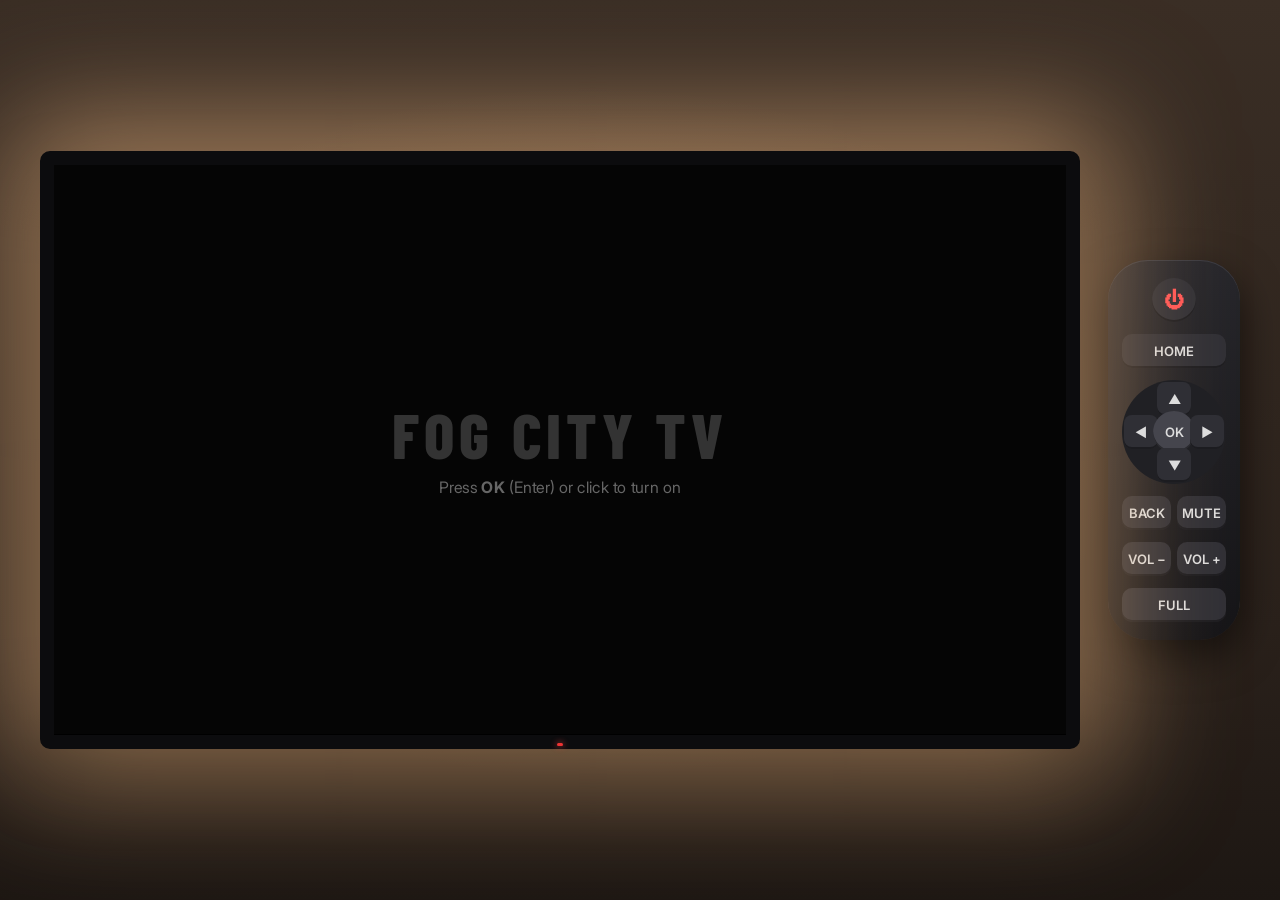
==== index.html @ ce2eee8c "Fog City TV: simulated smart TV with weather, gallery and fireplace channels Static web app (no buil" ====
<!doctype html>
<html lang="en">
<head>
<meta charset="utf-8">
<meta name="viewport" content="width=device-width, initial-scale=1">
<meta name="referrer" content="no-referrer">
<title>Fog City TV</title>
<link rel="preconnect" href="https://fonts.googleapis.com">
<link rel="preconnect" href="https://fonts.gstatic.com" crossorigin>
<link href="https://fonts.googleapis.com/css2?family=Barlow+Condensed:wght@500;600;700;800&family=Cormorant+Garamond:ital,wght@0,500;1,500&family=Inter:wght@400;500;600&display=swap" rel="stylesheet">
<link rel="stylesheet" href="styles.css">
</head>
<body>
<div id="room">
  <div id="tv">
    <div id="screen-wrap">
      <div id="stage">
        <!-- channels mount here -->
        <div id="power-screen" class="layer">
          <div class="power-inner">
            <div class="power-logo">FOG CITY TV</div>
            <div class="power-hint">Press <b>OK</b> (Enter) or click to turn on</div>
          </div>
        </div>
        <div id="osd" class="osd hidden"></div>
        <div id="crt-on" class="layer"></div>
      </div>
    </div>
    <div id="tv-led"></div>
  </div>
  <div id="remote" aria-label="Remote control">
    <button data-key="Power" class="r-power" title="Power (P)">&#x23FB;</button>
    <button data-key="Home" class="r-home" title="Home (H)">HOME</button>
    <div class="r-dpad">
      <button data-key="ArrowUp" class="r-up" title="Up">&#9650;</button>
      <button data-key="ArrowLeft" class="r-left" title="Left">&#9664;</button>
      <button data-key="Enter" class="r-ok" title="OK (Enter)">OK</button>
      <button data-key="ArrowRight" class="r-right" title="Right">&#9654;</button>
      <button data-key="ArrowDown" class="r-down" title="Down">&#9660;</button>
    </div>
    <div class="r-row">
      <button data-key="Back" title="Back (Esc)">BACK</button>
      <button data-key="Mute" title="Mute (M)">MUTE</button>
    </div>
    <div class="r-row">
      <button data-key="VolDown" title="Volume down (-)">VOL &minus;</button>
      <button data-key="VolUp" title="Volume up (+)">VOL +</button>
    </div>
    <div class="r-row">
      <button data-key="Fullscreen" title="Full screen (F)">FULL</button>
    </div>
  </div>
</div>
<script type="module" src="js/app.js"></script>
</body>
</html>
---- styles.css ----
:root {
  --wall: #2a211b;
  --glow: rgba(255, 196, 140, .55);
  --ws-blue-1: #1b2a8f;
  --ws-blue-2: #2c3fc4;
  --ws-blue-3: #4357e0;
  --ws-yellow: #ffe03a;
  --ws-orange: #f08a1c;
  --gold: #d7b46a;
}
* { box-sizing: border-box; }
html, body { margin: 0; height: 100%; background: var(--wall); overflow: hidden; color: #fff; font-family: Inter, system-ui, sans-serif; }
body.fs #remote { display: none; }
body.fs #room { padding: 0; background: #000; }
body.fs #tv { border-width: 0; border-radius: 0; box-shadow: none; }
body.fs #tv-led { display: none; }

#room {
  position: fixed; inset: 0; display: flex; align-items: center; justify-content: center; gap: 28px;
  padding: 24px;
  background:
    radial-gradient(ellipse 60% 55% at 46% 48%, rgba(255,190,130,.22), transparent 70%),
    linear-gradient(180deg, #3a2e25 0%, #2a211b 70%, #1d1713 100%);
}
#tv {
  position: relative; flex: 0 1 auto;
  border: 14px solid #0c0c0e; border-radius: 10px;
  background: #000;
  box-shadow: 0 0 120px 30px var(--glow), 0 30px 60px rgba(0,0,0,.6), inset 0 0 0 1px #222;
}
#tv-led { position: absolute; bottom: -11px; left: 50%; width: 6px; height: 3px; margin-left: -3px; background: #e33; border-radius: 2px; box-shadow: 0 0 6px #f44; }
#tv.on #tv-led { background: #39f; box-shadow: 0 0 6px #4af; opacity: .5; }
#screen-wrap { position: relative; overflow: hidden; background: #000; }
#stage { position: absolute; left: 0; top: 0; width: 1920px; height: 1080px; transform-origin: 0 0; overflow: hidden; background: #000; }
.layer { position: absolute; inset: 0; }
.hidden { display: none !important; }

/* power */
#power-screen { display: flex; align-items: center; justify-content: center; background: #050505; z-index: 50; cursor: pointer; }
.power-inner { text-align: center; }
.power-logo { font: 800 120px/1 'Barlow Condensed', sans-serif; letter-spacing: .08em; color: #333; }
.power-hint { margin-top: 24px; font-size: 30px; color: #666; }
#crt-on { pointer-events: none; z-index: 60; background: #fff; opacity: 0; }
#crt-on.run { animation: crt 700ms ease-out forwards; }
@keyframes crt {
  0% { opacity: 1; clip-path: inset(49.6% 0 49.6% 0); }
  35% { opacity: 1; clip-path: inset(49.6% 0 49.6% 0); }
  70% { opacity: .8; clip-path: inset(0 0 0 0); }
  100% { opacity: 0; clip-path: inset(0 0 0 0); }
}

/* OSD */
.osd { position: absolute; z-index: 40; right: 60px; top: 50px; padding: 18px 26px; border-radius: 14px; background: rgba(10,10,14,.78); backdrop-filter: blur(8px); font: 600 30px Inter, sans-serif; min-width: 320px; }
.osd .bar { margin-top: 12px; height: 10px; border-radius: 5px; background: #333; overflow: hidden; }
.osd .bar > i { display: block; height: 100%; background: #fff; }

/* remote */
#remote { flex: 0 0 auto; width: 132px; padding: 18px 14px; border-radius: 40px; background: linear-gradient(#26262b, #141417); box-shadow: 0 16px 40px rgba(0,0,0,.6), inset 0 1px 0 #3a3a40; display: flex; flex-direction: column; align-items: center; gap: 12px; }
#remote button { font: 600 13px Inter, sans-serif; color: #ddd; background: #2f2f35; border: 0; border-radius: 10px; padding: 9px 0; width: 100%; cursor: pointer; box-shadow: inset 0 -2px 0 rgba(0,0,0,.4); }
#remote button:hover { background: #3c3c44; }
#remote button:active { transform: translateY(1px); }
#remote .r-power { width: 44px; height: 44px; border-radius: 50%; color: #f55; font-size: 20px; padding: 0; }
.r-dpad { position: relative; width: 104px; height: 104px; border-radius: 50%; background: #202024; }
.r-dpad button { position: absolute; width: 34px !important; height: 34px; padding: 0 !important; border-radius: 8px !important; font-size: 13px !important; }
.r-dpad .r-up { left: 35px; top: 2px; } .r-dpad .r-down { left: 35px; bottom: 2px; }
.r-dpad .r-left { left: 2px; top: 35px; } .r-dpad .r-right { right: 2px; top: 35px; }
.r-dpad .r-ok { left: 31px; top: 31px; width: 42px !important; height: 42px; border-radius: 50% !important; background: #45454d !important; }
.r-row { display: flex; gap: 6px; width: 100%; }
@media (max-width: 700px) { #room { flex-direction: column; } #remote { flex-direction: row; flex-wrap: wrap; width: auto; border-radius: 20px; justify-content: center; } }

/* ---------- HOME ---------- */
.home { background: #0b0420; overflow: hidden; }
.home .sky { position: absolute; inset: 0 0 42% 0; background: linear-gradient(180deg, #0a0630 0%, #2a0f5c 45%, #6a1f8a 75%, #c23a9a 100%); }
.home .sun { position: absolute; left: 50%; top: 14%; width: 520px; height: 520px; margin-left: -260px; border-radius: 50%;
  background: linear-gradient(180deg, #ffd23f 0%, #ff8a3c 45%, #ff3d8b 100%);
  -webkit-mask: repeating-linear-gradient(180deg, #000 0 26px, transparent 26px 34px), linear-gradient(#000 0 55%, transparent 55%);
  -webkit-mask-composite: source-over;
  mask: linear-gradient(180deg, #000 0 52%, transparent 52%), repeating-linear-gradient(180deg, #000 0 22px, transparent 22px 30px);
  mask-composite: add;
  filter: drop-shadow(0 0 60px rgba(255,80,160,.6)); }
.home .ground { position: absolute; left: 0; right: 0; bottom: 0; height: 42%; background: linear-gradient(180deg, #12043a, #05010f); overflow: hidden; perspective: 380px; }
.home .grid { position: absolute; left: -50%; right: -50%; top: 0; height: 200%; transform-origin: 50% 0; transform: rotateX(72deg);
  background-image: linear-gradient(rgba(0,240,255,.75) 2px, transparent 2px), linear-gradient(90deg, rgba(0,240,255,.75) 2px, transparent 2px);
  background-size: 90px 90px; animation: gridmove 3s linear infinite; }
@keyframes gridmove { to { background-position: 0 90px; } }
.home .horizon { position: absolute; left: 0; right: 0; bottom: 42%; height: 3px; background: #ff4fd8; box-shadow: 0 0 30px 6px rgba(255,79,216,.7); }
.home .clock { position: absolute; left: 90px; top: 64px; font: 600 120px/1 Inter, sans-serif; letter-spacing: -2px; text-shadow: 0 4px 30px rgba(0,0,0,.5); }
.home .date { position: absolute; left: 96px; top: 196px; font: 600 26px Inter; letter-spacing: .18em; opacity: .85; text-transform: uppercase; }
.home .wx-chip { position: absolute; right: 90px; top: 76px; font: 600 34px Inter; display: flex; align-items: center; gap: 14px; padding: 14px 26px; border-radius: 40px; background: rgba(255,255,255,.12); backdrop-filter: blur(6px); }
.home .row-label { position: absolute; left: 96px; top: 560px; font: 700 24px Inter; letter-spacing: .24em; opacity: .9; }
.home .tiles { position: absolute; left: 90px; right: 90px; top: 610px; display: flex; gap: 48px; }
.tile { position: relative; flex: 1; height: 330px; border-radius: 18px; overflow: hidden; background: #111; box-shadow: 0 18px 40px rgba(0,0,0,.55); transition: transform .18s ease, box-shadow .18s ease; cursor: pointer; }
.tile img, .tile video { position: absolute; inset: 0; width: 100%; height: 100%; object-fit: cover; }
.tile .shade { position: absolute; inset: 0; background: linear-gradient(180deg, transparent 45%, rgba(0,0,0,.8)); }
.tile .name { position: absolute; left: 28px; bottom: 22px; font: 800 44px/1 'Barlow Condensed', sans-serif; letter-spacing: .04em; text-transform: uppercase; }
.tile .sub { position: absolute; left: 28px; bottom: 72px; font: 600 20px Inter; opacity: .85; letter-spacing: .08em; text-transform: uppercase; }
.tile.focus { transform: scale(1.06) translateY(-8px); box-shadow: 0 0 0 6px #fff, 0 26px 60px rgba(0,0,0,.7); z-index: 2; }
.home .footer { position: absolute; left: 0; right: 0; bottom: 34px; text-align: center; font: 600 20px Inter; letter-spacing: .2em; opacity: .55; }

/* ---------- WEATHER ---------- */
.wx { background: #000; font-family: 'Barlow Condensed', sans-serif; }
.wx .frame { position: absolute; inset: 0; background: linear-gradient(180deg, #0f1a6a 0%, #1b2a8f 100%); }
.wx .topbar { position: absolute; left: 40px; right: 40px; top: 30px; height: 130px; display: flex; gap: 18px; }
.wx .logo-box { width: 300px; border-radius: 6px; background: linear-gradient(180deg, #3b54e6, #1f2fa8); display: flex; align-items: center; justify-content: center; box-shadow: inset 0 2px 0 rgba(255,255,255,.25), inset 0 -3px 0 rgba(0,0,0,.35); }
.wx .title-box { flex: 1; border-radius: 6px; padding: 14px 28px; background: linear-gradient(180deg, #3b54e6, #2238c2 60%, #1d2ea6); box-shadow: inset 0 2px 0 rgba(255,255,255,.25), inset 0 -3px 0 rgba(0,0,0,.35); }
.wx .title { font: 800 64px/1 'Barlow Condensed', 'Arial Narrow', sans-serif; color: var(--ws-yellow); letter-spacing: .02em; text-shadow: 3px 3px 0 #000; text-transform: uppercase; }
.wx .subtitle { font: 700 26px/1.3 'Barlow Condensed', 'Arial Narrow', sans-serif; letter-spacing: .08em; text-transform: uppercase; }
.wx .time-box { width: 330px; border-radius: 6px; text-align: center; padding-top: 18px; background: linear-gradient(180deg, #3b54e6, #1f2fa8); box-shadow: inset 0 2px 0 rgba(255,255,255,.25), inset 0 -3px 0 rgba(0,0,0,.35); }
.wx .time { font: 800 52px/1 'Barlow Condensed', 'Arial Narrow', sans-serif; text-shadow: 2px 2px 0 #000; }
.wx .datestr { font: 700 24px 'Barlow Condensed', 'Arial Narrow', sans-serif; color: var(--ws-yellow); letter-spacing: .1em; margin-top: 6px; }
.wx .panel { position: absolute; left: 40px; right: 40px; top: 180px; bottom: 120px; border-radius: 8px; background: linear-gradient(180deg, #2a3dc9 0%, #1a2894 100%); box-shadow: inset 0 0 0 3px rgba(120,150,255,.5), inset 0 3px 0 rgba(255,255,255,.2); overflow: hidden; }
.wx .crawl { position: absolute; left: 40px; right: 40px; bottom: 30px; height: 70px; display: flex; border-radius: 4px; overflow: hidden; background: #0b1250; box-shadow: inset 0 0 0 2px rgba(120,150,255,.4); }
.wx .crawl .tag { flex: 0 0 auto; padding: 0 22px; background: linear-gradient(#ff9b2e, #d86a08); font: 800 34px/70px 'Barlow Condensed', 'Arial Narrow', sans-serif; color: #fff; text-shadow: 2px 2px 0 #7a3300; letter-spacing: .04em; }
.wx .crawl .track { position: relative; flex: 1; overflow: hidden; }
.wx .crawl .text { position: absolute; white-space: nowrap; font: 700 36px/70px 'Barlow Condensed', 'Arial Narrow', sans-serif; letter-spacing: .04em; text-transform: uppercase; will-change: transform; }
.wx .seg { position: absolute; inset: 0; opacity: 0; transition: opacity .6s ease; }
.wx .seg.active { opacity: 1; }
.wx .big-temp { font: 800 260px/1 'Barlow Condensed', 'Arial Narrow', sans-serif; color: var(--ws-yellow); -webkit-text-stroke: 6px #000; paint-order: stroke fill; text-shadow: 8px 8px 0 #000; }
.wx .lbl { font: 700 44px/1.55 'Barlow Condensed', 'Arial Narrow', sans-serif; text-transform: uppercase; letter-spacing: .04em; text-shadow: 2px 2px 0 #000; }
.wx .val { color: var(--ws-yellow); text-align: right; }
.wx .cond-name { font: 800 46px/1.05 'Barlow Condensed', 'Arial Narrow', sans-serif; max-width: 400px; margin-top: 10px; text-transform: uppercase; text-shadow: 3px 3px 0 #000; text-align: center; }
.wx .foot-note { position: absolute; right: 40px; bottom: 20px; font: 600 24px 'Barlow Condensed', 'Arial Narrow', sans-serif; letter-spacing: .08em; opacity: .8; text-transform: uppercase; }
.wx .days { position: absolute; inset: 30px; display: flex; gap: 22px; }
.wx .day { flex: 1; border-radius: 6px; background: linear-gradient(180deg, #3247d6, #1f2ea6); box-shadow: inset 0 0 0 2px rgba(140,170,255,.45); display: flex; flex-direction: column; align-items: center; padding-top: 20px; }
.wx .day .dname { font: 800 56px 'Barlow Condensed', 'Arial Narrow', sans-serif; color: var(--ws-yellow); text-shadow: 3px 3px 0 #000; }
.wx .day .dcond { font: 700 28px/1.1 'Barlow Condensed', 'Arial Narrow', sans-serif; text-transform: uppercase; text-align: center; height: 66px; padding: 0 10px; text-shadow: 2px 2px 0 #000; }
.wx .day .hl { font: 700 34px 'Barlow Condensed', 'Arial Narrow', sans-serif; margin-top: 10px; text-shadow: 2px 2px 0 #000; }
.wx .day .hl b { font: 800 64px 'Barlow Condensed', 'Arial Narrow', sans-serif; color: var(--ws-yellow); -webkit-text-stroke: 2px #000; paint-order: stroke fill; margin-left: 12px; }
.wx .fc-text { position: absolute; inset: 40px 60px; display: flex; flex-direction: column; gap: 36px; }
.wx .fc-text h3 { margin: 0; font: 800 52px 'Barlow Condensed', 'Arial Narrow', sans-serif; color: var(--ws-yellow); text-shadow: 3px 3px 0 #000; text-transform: uppercase; }
.wx .fc-text p { margin: 4px 0 0; font: 700 44px/1.25 'Barlow Condensed', 'Arial Narrow', sans-serif; text-transform: uppercase; text-shadow: 2px 2px 0 #000; }
.wx .skycam { position: absolute; inset: 0; overflow: hidden; }
.wx .skycam img { position: absolute; inset: -3%; width: 106%; height: 106%; object-fit: cover; opacity: 0; transition: opacity 2s ease; }
.wx .skycam img.show { opacity: 1; animation: kenburns 40s ease-in-out infinite alternate; }
@keyframes kenburns { from { transform: scale(1) translate(0,0); } to { transform: scale(1.06) translate(-1.5%, -1%); } }
.wx .skycam canvas { position: absolute; inset: 0; width: 100%; height: 100%; pointer-events: none; }
.wx .sc-lower { position: absolute; left: 36px; bottom: 36px; display: flex; align-items: stretch; }
.wx .sc-lower .l1 { padding: 10px 26px; background: linear-gradient(#3b54e6, #1f2fa8); box-shadow: inset 0 0 0 2px rgba(150,180,255,.5); }
.wx .sc-lower .l1 b { display: block; font: 800 46px/1 'Barlow Condensed', 'Arial Narrow', sans-serif; color: var(--ws-yellow); text-shadow: 3px 3px 0 #000; }
.wx .sc-lower .l1 span { font: 700 24px 'Barlow Condensed', 'Arial Narrow', sans-serif; letter-spacing: .1em; text-transform: uppercase; }
.wx .sc-lower .live { align-self: flex-end; margin-left: 10px; padding: 6px 16px; background: #d81f26; font: 800 30px 'Barlow Condensed', 'Arial Narrow', sans-serif; letter-spacing: .08em; animation: blink 2s steps(2) infinite; }
@keyframes blink { 50% { opacity: .55; } }
.wx .sc-temp { position: absolute; right: 36px; top: 30px; padding: 8px 22px; background: linear-gradient(#3b54e6, #1f2fa8); box-shadow: inset 0 0 0 2px rgba(150,180,255,.5); font: 800 72px/1 'Barlow Condensed', 'Arial Narrow', sans-serif; color: var(--ws-yellow); text-shadow: 3px 3px 0 #000; }
.wx .radar { position: absolute; inset: 0; background: #1730b8; overflow: hidden; }
.wx .radar .tiles { position: absolute; left: 0; top: 0; }
.wx .radar .tiles img { position: absolute; width: 256px; height: 256px; image-rendering: pixelated; }
.wx .radar .base img { filter: brightness(0) invert(1); opacity: .55; }
.wx .radar .rframe { opacity: 0; }
.wx .radar .rframe.on { opacity: .92; }
.wx .radar .city { position: absolute; font: 700 26px 'Barlow Condensed', 'Arial Narrow', sans-serif; letter-spacing: .06em; text-transform: uppercase; text-shadow: 2px 2px 0 #000; white-space: nowrap; transform: translate(-6px, -50%); }
.wx .radar .city::before { content: ''; display: inline-block; width: 10px; height: 10px; background: #fff; border-radius: 50%; margin-right: 8px; box-shadow: 1px 1px 0 #000; vertical-align: middle; }
.wx .radar .city.home { color: var(--ws-yellow); font-size: 32px; }
.wx .radar .legend { position: absolute; left: 30px; bottom: 22px; display: flex; align-items: center; gap: 12px; padding: 8px 16px; background: rgba(5,10,60,.85); font: 700 24px 'Barlow Condensed', 'Arial Narrow', sans-serif; letter-spacing: .08em; }
.wx .radar .legend i { display: inline-block; width: 34px; height: 18px; }
.wx .radar .rtime { position: absolute; right: 26px; top: 22px; padding: 6px 18px; background: rgba(5,10,60,.85); font: 800 40px 'Barlow Condensed', 'Arial Narrow', sans-serif; color: var(--ws-yellow); }
.wx .radar .credit { position: absolute; right: 26px; bottom: 22px; font: 600 18px Inter; opacity: .7; }
.wx .alert-box { position: absolute; inset: 40px 60px; }
.wx .alert-box h3 { margin: 0 0 18px; font: 800 60px 'Barlow Condensed', 'Arial Narrow', sans-serif; color: #ff5148; text-shadow: 3px 3px 0 #000; text-transform: uppercase; }
.wx .alert-box p { margin: 0; font: 700 38px/1.25 'Barlow Condensed', 'Arial Narrow', sans-serif; text-transform: uppercase; text-shadow: 2px 2px 0 #000; }
.wx .intro { position: absolute; inset: 0; z-index: 10; background: radial-gradient(ellipse at center, #1c2a9a 0%, #050a35 75%); display: flex; align-items: center; justify-content: center; transition: opacity .8s ease; }
.wx .intro svg { width: 1300px; animation: flyin 2.2s cubic-bezier(.2,.9,.2,1) both; }
@keyframes flyin { 0% { transform: scale(.05) rotate(-25deg); opacity: 0; } 60% { transform: scale(1.08) rotate(2deg); opacity: 1; } 100% { transform: scale(1) rotate(0); } }
.wx .flash { position: absolute; inset: 0; background: #fff; opacity: 0; pointer-events: none; z-index: 9; }
.wx .flash.go { animation: flash .5s ease-out; }
@keyframes flash { 0% { opacity: .55; } 15% { opacity: .05; } 25% { opacity: .45; } 100% { opacity: 0; } }
.wx .offline { position: absolute; left: 90px; top: 186px; z-index: 5; padding: 4px 12px; background: #b3261e; font: 700 20px Inter; letter-spacing: .06em; }
.wx canvas.icon { image-rendering: pixelated; }

/* ---------- FIREPLACE ---------- */
.fire { background: #000; }
.fire video { position: absolute; inset: 0; width: 100%; height: 100%; object-fit: cover; transition: opacity .6s linear; }
.fire .dim { position: absolute; inset: 0; background: #000; opacity: 0; transition: opacity 1s linear; pointer-events: none; }
.fire .hint { position: absolute; right: 50px; bottom: 44px; display: flex; gap: 12px; padding: 10px 14px; border-radius: 40px; background: rgba(15,15,18,.6); backdrop-filter: blur(6px); transition: opacity 1s ease; }
.fire .hint span { width: 54px; height: 54px; border-radius: 50%; background: rgba(255,255,255,.12); display: flex; align-items: center; justify-content: center; font: 700 20px Inter; }
.fire .menu { position: absolute; left: 50%; top: 50%; width: 420px; margin: -150px 0 0 -210px; padding: 24px; border-radius: 18px; background: rgba(14,14,16,.88); backdrop-filter: blur(10px); }
.fire .menu h4 { margin: 0 0 16px; font: 600 30px Inter; }
.fire .menu div { padding: 14px 18px; border-radius: 10px; font: 500 28px Inter; }
.fire .menu div.sel { background: #f2b630; color: #111; }
.fire .timer-chip { position: absolute; left: 50px; bottom: 44px; padding: 10px 20px; border-radius: 30px; background: rgba(15,15,18,.6); font: 600 24px Inter; }

/* ---------- GALLERY ---------- */
.gal { background: #1a1714; }
.gal .wallpaper { position: absolute; inset: 0; background: radial-gradient(ellipse at 50% 40%, #2b2621, #12100e); }
.gal .art { position: absolute; inset: 0; display: flex; align-items: center; justify-content: center; transition: opacity 1.2s ease; }
.gal .mat { position: relative; display: flex; align-items: center; justify-content: center; box-shadow: 0 30px 80px rgba(0,0,0,.6); transition: padding .4s ease, background-color .4s ease; }
.gal .mat::after { content: ''; position: absolute; inset: 0; pointer-events: none; box-shadow: inset 0 0 0 6px #111, inset 0 0 0 7px rgba(255,255,255,.08), inset 0 2px 8px rgba(0,0,0,.35); }
.gal .mat .bevel { position: relative; padding: 0; }
.gal .mat .bevel::before { content: ''; position: absolute; inset: -7px; border: 7px solid; border-color: rgba(255,255,255,.75) rgba(0,0,0,.08) rgba(0,0,0,.12) rgba(255,255,255,.55); pointer-events: none; }
.gal .mat.nomat .bevel::before { display: none; }
.gal .mat img { display: block; max-width: 1500px; max-height: 860px; filter: contrast(1.04) saturate(1.04); }
.gal .canvas-tex { position: absolute; inset: 0; pointer-events: none; mix-blend-mode: overlay; opacity: .28; background-image: url("data:image/svg+xml;utf8,<svg xmlns='http://www.w3.org/2000/svg' width='220' height='220'><filter id='n'><feTurbulence type='fractalNoise' baseFrequency='.9' numOctaves='2' stitchTiles='stitch'/><feColorMatrix values='0 0 0 0 .5  0 0 0 0 .5  0 0 0 0 .5  0 0 0 1.4 -.2'/></filter><rect width='100%' height='100%' filter='url(%23n)'/></svg>"); }
.gal .caption { position: absolute; left: 60px; bottom: 44px; padding: 14px 22px; border-radius: 10px; background: rgba(10,9,8,.65); backdrop-filter: blur(6px); transition: opacity .8s ease; max-width: 1100px; }
.gal .caption b { display: block; font: italic 500 40px 'Cormorant Garamond', serif; }
.gal .caption span { font: 500 22px Inter; opacity: .8; }
.gal .night { position: absolute; inset: 0; background: #000; pointer-events: none; transition: opacity 3s ease; }
.gal .status { position: absolute; inset: 0; display: flex; align-items: center; justify-content: center; font: italic 500 48px 'Cormorant Garamond', serif; opacity: .8; }
.gal .menu { position: absolute; left: 0; top: 0; bottom: 0; width: 1920px; display: flex; background: linear-gradient(90deg, rgba(8,7,6,.94) 0%, rgba(8,7,6,.86) 32%, rgba(8,7,6,.55) 100%); backdrop-filter: blur(4px); }
.gal .menu .side { width: 470px; padding: 70px 50px; }
.gal .menu h2 { margin: 0 0 30px; font: italic 500 56px 'Cormorant Garamond', serif; }
.gal .menu .item { display: flex; justify-content: space-between; padding: 11px 16px; border-radius: 8px; font: 500 26px Inter; color: #cfc8bc; }
.gal .menu .item em { font-style: normal; color: var(--gold); font-size: 22px; }
.gal .menu .item.cur { color: #fff; }
.gal .menu .item.focus { box-shadow: inset 0 0 0 2px var(--gold); color: #fff; background: rgba(215,180,106,.08); }
.gal .menu .sep { height: 26px; }
.gal .menu .pane { flex: 1; padding: 70px 70px 40px 30px; }
.gal .menu .pane h3 { margin: 0 0 6px; font: italic 500 50px 'Cormorant Garamond', serif; }
.gal .menu .pane .note { margin-bottom: 26px; font: 400 20px Inter; opacity: .65; }
.gal .opts { display: grid; grid-template-columns: repeat(3, 380px); gap: 26px; }
.gal .opt { position: relative; height: 240px; border-radius: 6px; display: flex; align-items: center; justify-content: center; outline: 3px solid transparent; outline-offset: 6px; }
.gal .opt.focus { outline-color: var(--gold); }
.gal .opt img { max-width: 100%; max-height: 100%; display: block; }
.gal .opt label { position: absolute; left: 0; bottom: -30px; font: italic 500 22px 'Cormorant Garamond', serif; opacity: .8; }
.gal .opt.cur label::after { content: ' (current)'; }
.gal .list-opts { display: flex; flex-direction: column; gap: 10px; width: 520px; }
.gal .list-opts div { padding: 16px 22px; border-radius: 8px; font: 500 28px Inter; background: rgba(255,255,255,.04); }
.gal .list-opts div.focus { box-shadow: inset 0 0 0 2px var(--gold); }
.gal .list-opts div.cur::after { content: '  \2713'; color: var(--gold); }
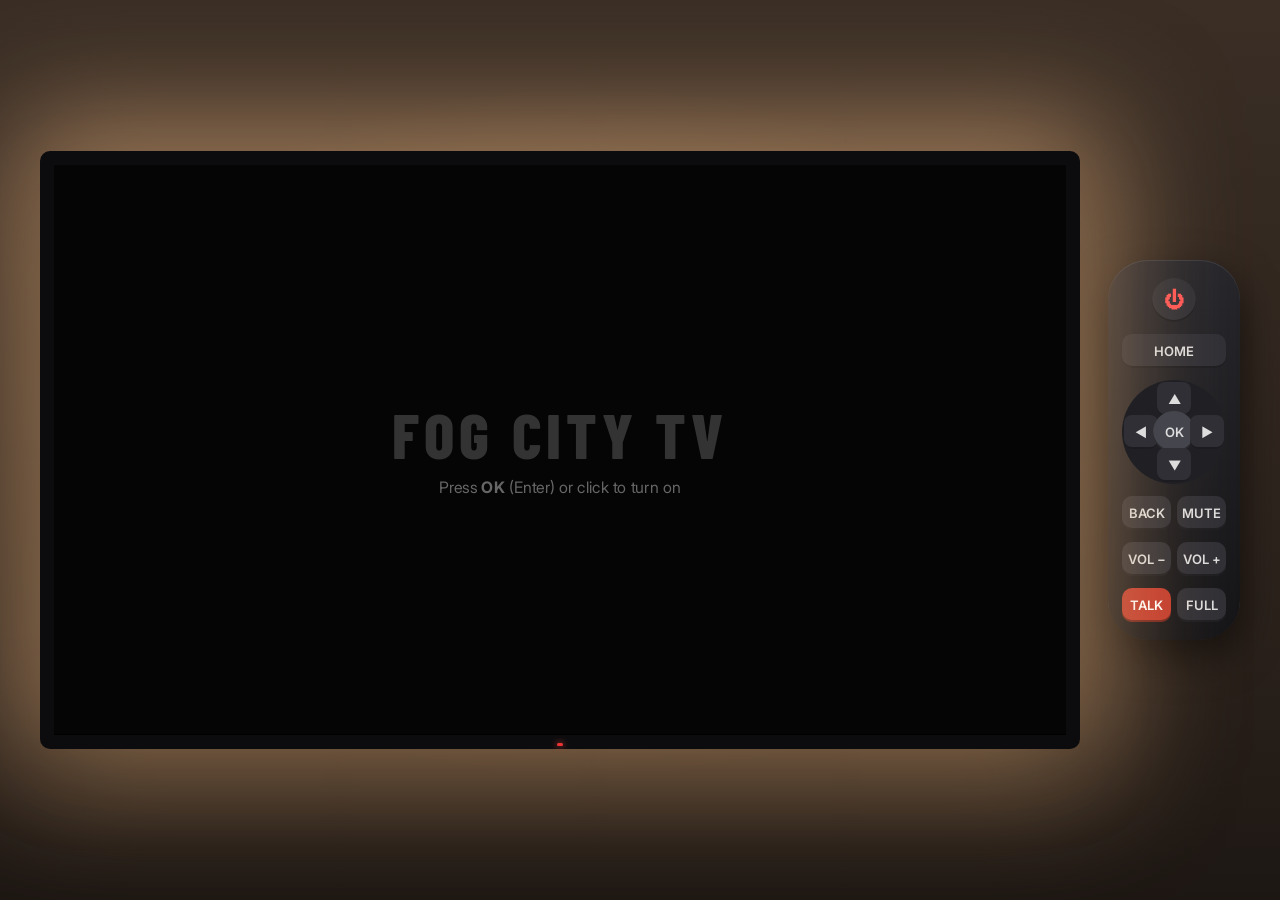
==== commit ce58813c: "Add Fog City Talk: a Claude channel that answers by voice and runs the TV - js/talk.js: talk overlay" ====
--- a/index.html
+++ b/index.html
@@ -47,6 +47,7 @@
       <button data-key="VolUp" title="Volume up (+)">VOL +</button>
     </div>
     <div class="r-row">
+      <button data-key="Talk" class="r-talk" title="Talk to Claude (T)">TALK</button>
       <button data-key="Fullscreen" title="Full screen (F)">FULL</button>
     </div>
   </div>
--- a/styles.css
+++ b/styles.css
@@ -88,11 +88,11 @@
 .home .date { position: absolute; left: 96px; top: 196px; font: 600 26px Inter; letter-spacing: .18em; opacity: .85; text-transform: uppercase; }
 .home .wx-chip { position: absolute; right: 90px; top: 76px; font: 600 34px Inter; display: flex; align-items: center; gap: 14px; padding: 14px 26px; border-radius: 40px; background: rgba(255,255,255,.12); backdrop-filter: blur(6px); }
 .home .row-label { position: absolute; left: 96px; top: 560px; font: 700 24px Inter; letter-spacing: .24em; opacity: .9; }
-.home .tiles { position: absolute; left: 90px; right: 90px; top: 610px; display: flex; gap: 48px; }
+.home .tiles { position: absolute; left: 90px; right: 90px; top: 610px; display: flex; gap: 32px; }
 .tile { position: relative; flex: 1; height: 330px; border-radius: 18px; overflow: hidden; background: #111; box-shadow: 0 18px 40px rgba(0,0,0,.55); transition: transform .18s ease, box-shadow .18s ease; cursor: pointer; }
 .tile img, .tile video { position: absolute; inset: 0; width: 100%; height: 100%; object-fit: cover; }
 .tile .shade { position: absolute; inset: 0; background: linear-gradient(180deg, transparent 45%, rgba(0,0,0,.8)); }
-.tile .name { position: absolute; left: 28px; bottom: 22px; font: 800 44px/1 'Barlow Condensed', sans-serif; letter-spacing: .04em; text-transform: uppercase; }
+.tile .name { position: absolute; left: 28px; bottom: 22px; white-space: nowrap; font: 800 36px/1 'Barlow Condensed', sans-serif; letter-spacing: .04em; text-transform: uppercase; }
 .tile .sub { position: absolute; left: 28px; bottom: 72px; font: 600 20px Inter; opacity: .85; letter-spacing: .08em; text-transform: uppercase; }
 .tile.focus { transform: scale(1.06) translateY(-8px); box-shadow: 0 0 0 6px #fff, 0 26px 60px rgba(0,0,0,.7); z-index: 2; }
 .home .footer { position: absolute; left: 0; right: 0; bottom: 34px; text-align: center; font: 600 20px Inter; letter-spacing: .2em; opacity: .55; }
@@ -215,3 +215,48 @@
 .gal .list-opts div { padding: 16px 22px; border-radius: 8px; font: 500 28px Inter; background: rgba(255,255,255,.04); }
 .gal .list-opts div.focus { box-shadow: inset 0 0 0 2px var(--gold); }
 .gal .list-opts div.cur::after { content: '  \2713'; color: var(--gold); }
+
+/* ===== Fog City Talk ===== */
+.talk { position: absolute; z-index: 35; left: 160px; right: 160px; bottom: 50px; height: 520px; display: flex; flex-direction: column;
+  border-radius: 10px; overflow: hidden; background: linear-gradient(180deg, rgba(14,22,84,.94), rgba(6,10,44,.96));
+  box-shadow: 0 0 0 3px rgba(120,150,255,.55), 0 30px 80px rgba(0,0,0,.6); font-family: Inter, sans-serif; }
+.talk.hidden { display: none; }
+.talk.full { left: 120px; right: 120px; top: 250px; bottom: 60px; height: auto; }
+.talk-head { flex: 0 0 auto; display: flex; align-items: center; gap: 22px; height: 64px; background: linear-gradient(#ff9b2e, #d86a08); padding-right: 24px; }
+.talk-tag { padding: 0 24px; font: 800 38px/64px 'Barlow Condensed', 'Arial Narrow', sans-serif; letter-spacing: .05em; color: #fff; text-shadow: 2px 2px 0 #7a3300; background: #0b1250; }
+.talk-status { font: 800 26px 'Barlow Condensed', sans-serif; letter-spacing: .12em; color: #fff; }
+.talk-status:empty { display: none; }
+.talk.busy .talk-status::after, .talk.listening .talk-status::after { content: ''; display: inline-block; width: 14px; height: 14px; margin-left: 12px; border-radius: 50%; background: #fff; animation: talkpulse 1s infinite; }
+.talk.offair .talk-head { background: linear-gradient(#777, #444); }
+.talk.offair .talk-tag { text-shadow: none; }
+.talk-help { margin-left: auto; font: 600 18px Inter; letter-spacing: .14em; opacity: .85; }
+@keyframes talkpulse { 50% { opacity: .2; } }
+.talk-log { flex: 1; overflow-y: auto; padding: 22px 34px; display: flex; flex-direction: column; gap: 16px; scroll-behavior: smooth; }
+.talk-line { display: flex; gap: 20px; font: 500 32px/1.35 Inter, sans-serif; }
+.talk-line b { flex: 0 0 140px; font: 800 30px/1.4 'Barlow Condensed', sans-serif; letter-spacing: .08em; color: var(--ws-yellow); text-align: right; }
+.talk-line.you b { color: #9fc0ff; }
+.talk-line.you span { color: #cfdcff; }
+.talk-line.host span { text-shadow: 1px 1px 0 rgba(0,0,0,.5); }
+.talk-line.pending span { opacity: .7; font-style: italic; }
+.talk-line.note { font-size: 26px; color: #ffd28a; }
+.talk-line.note b { flex-basis: 140px; }
+.talk-chips { display: flex; flex-wrap: wrap; gap: 12px; margin-left: 160px; }
+.talk-chips button { font: 600 24px Inter; color: #fff; background: rgba(120,150,255,.18); border: 2px solid rgba(160,185,255,.5); border-radius: 30px; padding: 10px 22px; cursor: pointer; }
+.talk-chips button:hover { background: rgba(120,150,255,.38); }
+.talk-bar { flex: 0 0 auto; display: flex; gap: 14px; padding: 16px 22px; background: rgba(0,0,0,.35); border-top: 2px solid rgba(120,150,255,.35); }
+.talk-bar input { flex: 1; min-width: 0; font: 500 30px Inter; color: #fff; background: rgba(255,255,255,.08); border: 2px solid rgba(160,185,255,.45); border-radius: 8px; padding: 12px 20px; outline: none; }
+.talk-bar input:focus { border-color: var(--ws-yellow); }
+.talk-bar button { font: 800 28px 'Barlow Condensed', sans-serif; letter-spacing: .08em; color: #fff; background: #2c3fc4; border: 0; border-radius: 8px; padding: 0 26px; cursor: pointer; }
+.talk-bar .talk-mic { background: #c0392b; }
+.talk.listening .talk-mic { background: #ff2d2d; box-shadow: 0 0 0 4px rgba(255,80,80,.5); animation: talkpulse 1s infinite; }
+.talk-bar .talk-new { background: #3a3f5c; }
+.talkch { background: #050818; }
+.talkch .studio { position: absolute; inset: 0; background-size: cover; background-position: center; filter: blur(3px) saturate(1.1); transform: scale(1.04); }
+.talkch .studio-shade { position: absolute; inset: 0; background: linear-gradient(180deg, rgba(5,8,30,.55), rgba(5,8,30,.85)); }
+.talkch .studio-title { position: absolute; left: 120px; top: 70px; font: 800 120px/1 'Barlow Condensed', sans-serif; letter-spacing: .04em; text-shadow: 4px 4px 0 #0b1250; }
+.talkch .studio-title span { color: var(--ws-orange); }
+.talkch .studio-sub { position: absolute; left: 126px; top: 190px; font: 600 28px Inter; letter-spacing: .16em; text-transform: uppercase; opacity: .85; }
+.talk-tile .talk-art { position: absolute; inset: 0; background: radial-gradient(circle at 50% 38%, #2c3fc4, #0b1250 58%, #050818); display: flex; justify-content: center; padding-top: 44px; font-size: 150px; color: var(--ws-orange); filter: drop-shadow(3px 3px 0 #7a3300); }
+.talk-tile .talk-art i { position: absolute; right: 30px; top: 30px; width: 22px; height: 22px; border-radius: 50%; background: #ff3b3b; box-shadow: 0 0 18px #ff3b3b; animation: talkpulse 1.6s infinite; }
+.talk-bar .talk-mic svg { vertical-align: -4px; }
+#remote .r-talk { background: #c0392b; color: #fff; }
